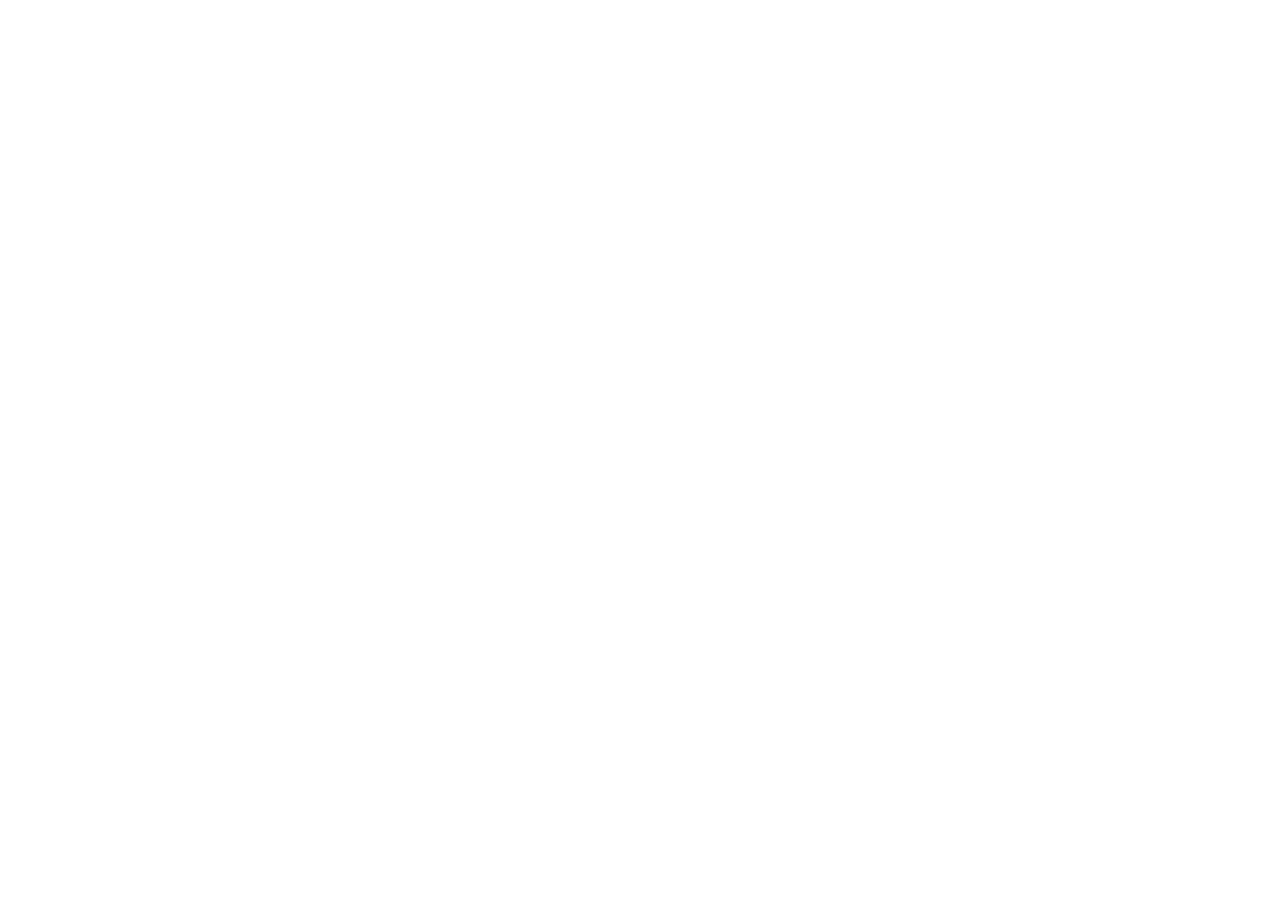
==== index.html @ d71d2e5a "Add files via upload" ====
<!DOCTYPE html>
<html lang="pt">
<head>
    <meta charset="UTF-8">
    <meta name="viewport" content="width=device-width, initial-scale=1.0">
    <link rel="stylesheet" href="style.css">
    <title>Portifólio</title>

</head>
<body>
    
</body>
</html>
---- style.css ----
@import url('https://fonts.googleapis.com/css2?family=Baloo+Da+2:wght@400;500;600&family=Josefin+Slab:ital,wght@0,200;0,400;0,500;1,100;1,200;1,400;1,500;1,600&family=Mulish:ital,wght@0,200;0,400;0,500;0,900;1,200;1,300;1,600&display=swap');

@import url('https://cdnjs.cloudflare.com/ajax/libs/font-awesome/5.15.2/css/all.min.css');
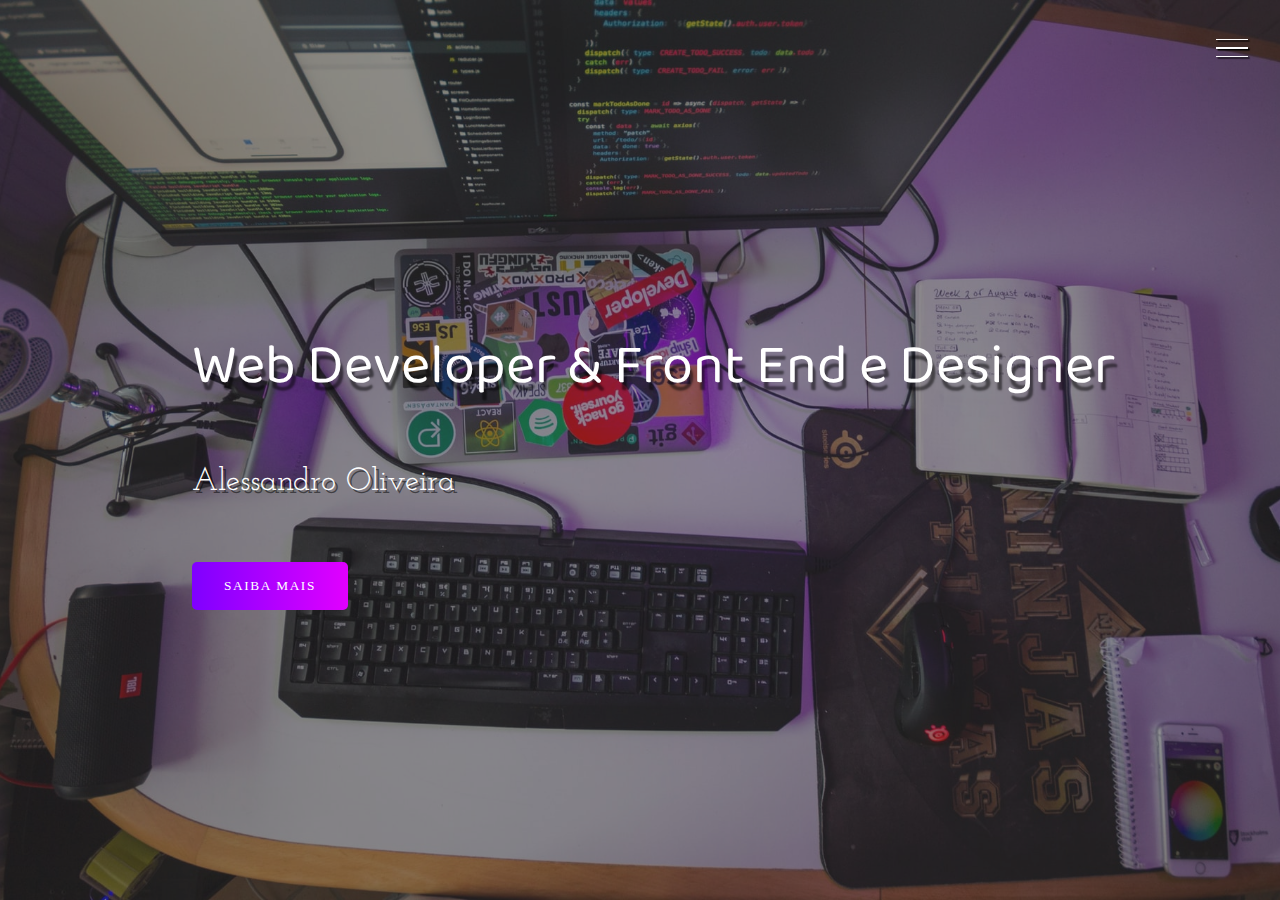
==== commit 6086238c: "comit vs" ====
--- a/index.html
+++ b/index.html
@@ -1,13 +1,57 @@
-<!DOCTYPE html>
-<html lang="pt">
-<head>
-    <meta charset="UTF-8">
-    <meta name="viewport" content="width=device-width, initial-scale=1.0">
-    <link rel="stylesheet" href="style.css">
-    <title>Portifólio</title>
-
-</head>
-<body>
-    
-</body>
+<!DOCTYPE html>
+<html lang="pt">
+<head>
+    <meta charset="UTF-8">
+    
+    <meta name="viewport" content="width=device-width, initial-scale=1.0">
+    <link rel="stylesheet" href="style.css">
+
+    <link rel="apple-touch-icon" sizes="180x180" href="img/apple-touch-icon.png">
+    <link rel="icon" type="image/png" sizes="32x32" href="img/favicon-32x32.png">  
+    <link rel="icon" type="image/png" sizes="16x16" href="img/favicon-16x16.png">
+    <link rel="manifest" href="/site.webmanifest">
+    <title>Portfólio</title>
+
+</head>
+<body>
+
+    <div class="container">
+        <div class="hamburguer">
+            <div class="line" id="line1"></div>
+            <div class="line" id="line2"></div>
+            <div class="line" id="line3"></div>
+            <span>fechar</span>
+        </div>
+        <header>
+            <div class="img-wrapper">
+                <img src="img/bg3.jpg" alt="">
+            </div> 
+            x
+            <div class="banner">
+                <h1>Web Developer & Front End e Designer </h1>
+                <p>Alessandro Oliveira</p>
+                <button>saiba mais</button>
+            </div>
+        </header>
+        <div class="sidebar">
+            <nav>
+                <ul class="menu">
+                    <li class="menu-item"><a href="" class="menu-link">Home</a></li>
+                    <li class="menu-item"><a href="" class="menu-link">Conhecimento</a></li>
+                    <li class="menu-item"><a href="" class="menu-link">Projetos</a></li>
+                    <li class="menu-item"><a href="" class="menu-link">Contato</a></li>
+                    <li class="menu-item"><a href="" class="menu-link">Orçamento</a></li>
+                </ul>
+            </nav>
+            <div class="social-media">
+                <a href=""><i class="fab fa-facebook"></i></a>
+                <a href=""><i class="fab fa-github-alt"></i></a>
+                <a href=""><i class="fab fa-whatsapp"></i></a>
+            </div>
+        </div>
+    </div>
+
+</body>
+
+<script src="script.js"></script>
 </html>--- a/style.css
+++ b/style.css
@@ -1,6 +1,215 @@
-@import url('https://fonts.googleapis.com/css2?family=Baloo+Da+2:wght@400;500;600&family=Josefin+Slab:ital,wght@0,200;0,400;0,500;1,100;1,200;1,400;1,500;1,600&family=Mulish:ital,wght@0,200;0,400;0,500;0,900;1,200;1,300;1,600&display=swap');
-
-@import url('https://cdnjs.cloudflare.com/ajax/libs/font-awesome/5.15.2/css/all.min.css');
-
-
-
+@import url('https://fonts.googleapis.com/css2?family=Baloo+Da+2:wght@400;500;600&family=Josefin+Slab:ital,wght@0,200;0,400;0,500;1,100;1,200;1,400;1,500;1,600&family=Mulish:ital,wght@0,200;0,400;0,500;0,900;1,200;1,300;1,600&display=swap');
+
+@import url('https://cdnjs.cloudflare.com/ajax/libs/font-awesome/5.15.2/css/all.min.css');
+
+*{
+    margin: 0;
+    padding: 0;
+    list-style: none;
+    text-decoration: none ;
+}
+.hamburguer{
+  
+    width: 2rem;
+    height: 2rem;
+    position: fixed;
+    z-index: 100;
+    right: 2rem;
+    top: 2rem;
+    display: flex;
+    flex-direction: column;
+    justify-content: space-evenly;
+    cursor: pointer;
+
+}
+.show-menu .hamburguer{
+    right: 16rem;
+}
+.line{
+    width: 100%;
+    height: .1rem;
+    background-color: #fff;
+    box-shadow: 0.1rem 0.1rem 1px #000;
+    transition:transform 1s ;
+}
+.show-menu #line1{
+    transform: rotate(45deg) translate(.2rem, .45rem);
+}
+
+.show-menu #line2{
+    opacity: 0;
+    visibility: hidden;
+}
+.show-menu #line3{
+    transform: rotate(-45deg) translate(.2rem, -.45rem);
+}
+.hamburguer span{
+    position: absolute;
+    left: 3rem;
+    background-color:#a044ff ;
+    height: 2rem;
+    width: 6rem;
+    display: flex;
+    justify-content: center;
+    align-items: center;
+    color: #fff;
+    font-family: "Muli", serif;
+    opacity: 0;
+}
+.hamburguer span::before{
+    content: "";
+    position: absolute;
+    border-right: .5rem solid #a044ff;
+    border-top: .5rem solid transparent;
+    border-left: .5rem solid transparent;
+    border-bottom: .5rem solid transparent;
+    left: -1rem;
+}
+.show-menu .hamburguer:hover span{
+    opacity: 1;
+}
+header{
+    width: 100%;
+    height: 100vh;
+    overflow: hidden;
+    position: relative;
+}
+.img-wrapper{
+    width: 100%;
+    height: 100%;
+    overflow: hidden;
+    background-color:rgba(0, 0, 0, 0.8);
+}
+.img-wrapper img{
+    width: 100%;
+    height: 100%;
+    object-fit: cover;
+    opacity: 0.5;
+    animation: zoom 5s;
+}
+@keyframes zoom {
+    0%{
+        transform: scale(1.3);
+    }
+    100%{
+        transform: scale(1);
+    }
+    
+}
+.banner{
+    position: absolute;
+    top: 30%;
+    left:15% ;
+    margin-bottom: 2em;
+}
+.banner h1{
+    color: #fff;
+    font-size: 3.5em;
+    font-family: "baloo da 2",serif;
+    font-weight: 200;
+    text-shadow: .2rem .5rem 2px rgba(0, 0, 0, 0.5);
+    line-height: 3.5em;
+    animation: movebanner 1s 0.5s forwards;
+}
+.banner p{
+    font-family: "josefin slab", serif;
+    color: #fff;
+    font-size: 2em;
+    text-shadow: .2rem .2rem  rgba(0, 0, 0, 0.5);
+    margin-bottom: 2em;
+    animation: movebanner 1s 0.7s forwards;
+}
+.banner button{
+    font-family:"Muli", serif;
+    color: #fff;
+    letter-spacing: 0.1rem;
+    text-transform: uppercase;
+    background: #7f00ff; 
+    background: -webkit-linear-gradient(to right, #7f00ff, #e100ff); 
+    background: linear-gradient(to right, #7f00ff, #e100ff); 
+    padding: 1rem 2rem;
+    border: none;
+    border-radius: 5px;
+    cursor: pointer;
+    animation: movebanner 1s 0.9s forwards;
+}
+.banner button:hover{
+    opacity: 0.;
+    background: #20002c;
+    background: -webkit-linear-gradient(to right, #cbb4d4, #20002c);  
+    background: linear-gradient(to right, #cbb4d4, #20002c); 
+
+
+    color: #fff;
+}
+@keyframes movebanner {
+    0%{
+        transform: translatey(10rem) rotatey(-30deg);
+        opacity: 0;
+    }
+    100%{
+        transform: translatey(0rem) rotateY(0);
+        opacity: 1;
+    }
+}
+.sidebar{
+    width: 20rem;
+    height: 100vh;
+    background-color:#fff;
+    position: fixed;
+    top: 0;
+    right: -20rem;
+    transition: all 1s;
+    
+}
+.show-menu .sidebar{
+    right: 0;
+
+}
+
+.menu{
+    position: absolute;
+    top: 40%;
+    left: 50%;
+    transform: translate(-50%, -50%);
+
+}
+.menu-item{
+    text-align: center;
+    margin-bottom: 2rem;
+}
+.menu-link{
+    font-family: "Muli", serif;
+    font-size: 2rem;
+    transition: color 1s;
+}
+.menu-link:hover{
+    color: blueviolet;
+}
+.social-media{
+  
+    position: absolute;
+    bottom: 2rem;
+    width: 100%;
+    display: flex;
+    justify-content: space-evenly;
+}
+.social-media i{
+    background-color: #6a3093;
+    color: #fff;
+    height: 2.5rem;
+    width: 2.5rem;
+    font-size: 2rem;
+    display: flex;
+    justify-content: center;
+    align-items: center;
+    border-radius: 40%;
+    transition: background-color 1s;
+}
+.social-media i:hover{
+    background: #20002c;
+    background: -webkit-linear-gradient(to right, #cbb4d4, #20002c);  
+    background: linear-gradient(to right, #cbb4d4, #20002c); 
+
+}
+
